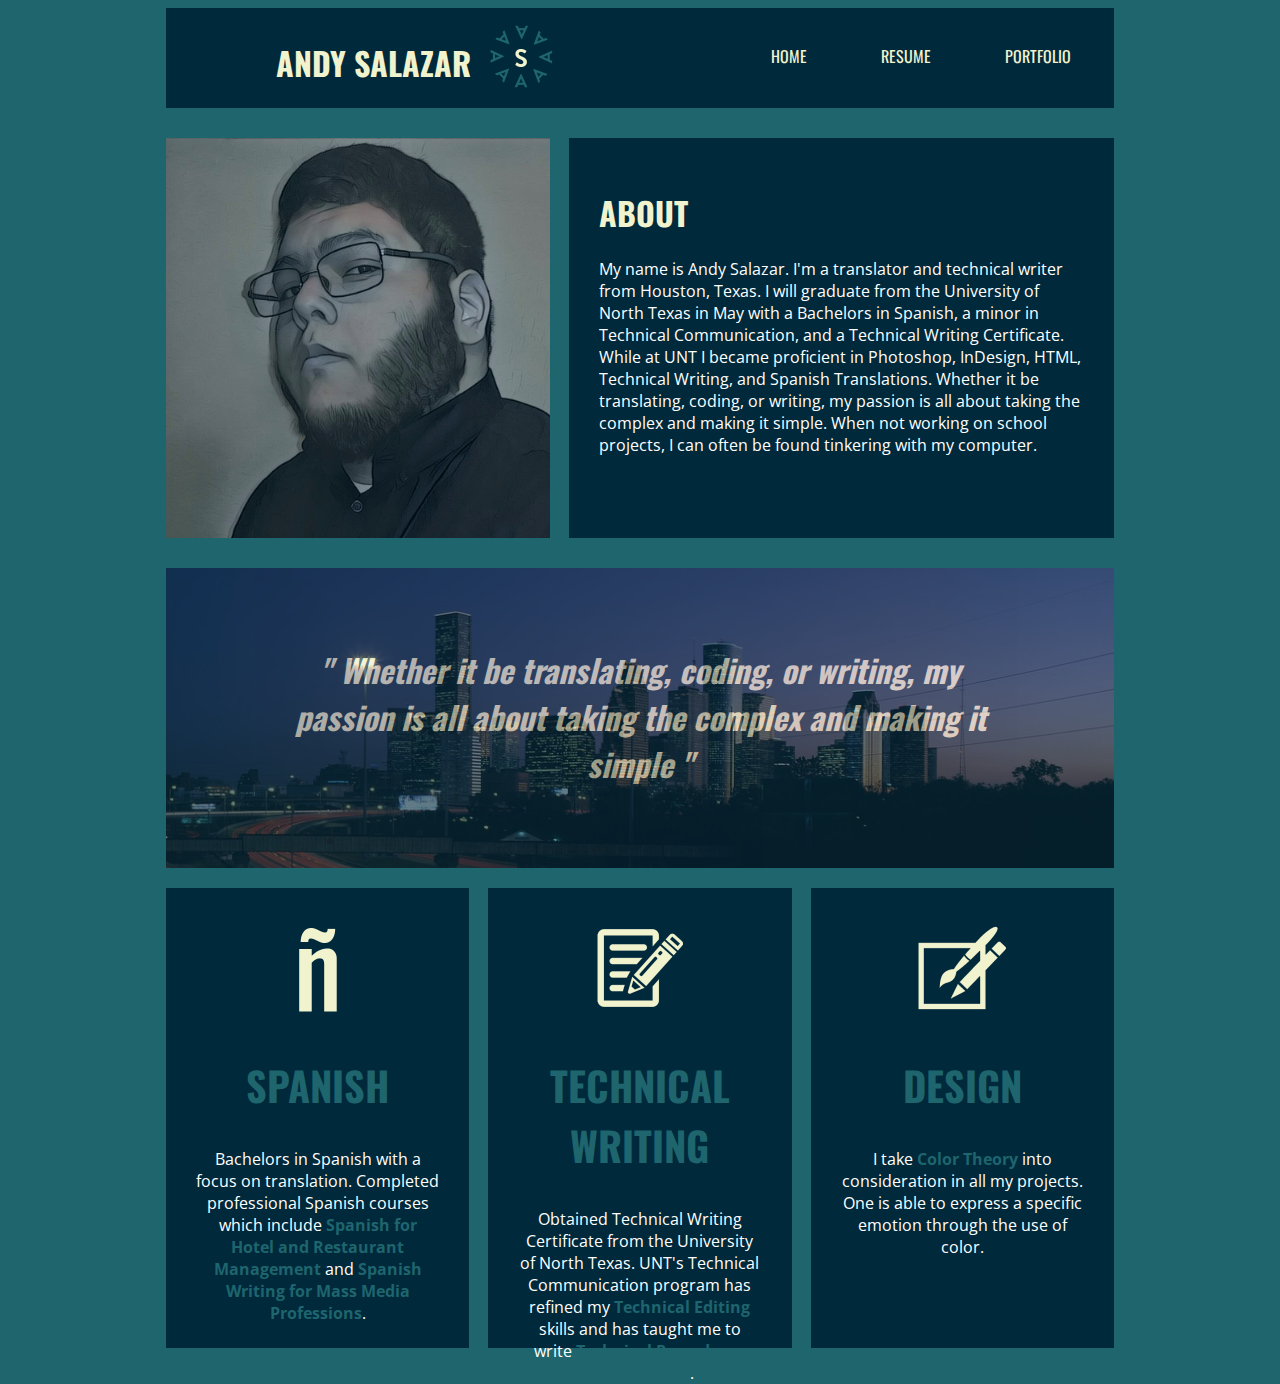
==== index.html @ 1d2af5a8 "Add files via upload" ====
<!DOCTYPE html>
<html lang="en">

<head>
    <title>Home</title>
    <meta charset="utf-8">
    <meta name="viewport" content="width=device-width, initial-scale=1.0">
    <link rel="stylesheet" href="12-column-grid.css">
    <link rel="stylesheet" href="style.css">
    <link href="https://fonts.googleapis.com/css?family=Open+Sans|Oswald" rel="stylesheet">
</head>

<body>

    <div class="container">

        <div class="row">
            <header>
                <nav>
                    <a href="index.html">
                        <img class="nav-logo" src="images/logo_400px.png" alt="">
                    </a>

                    <h1>ANDY SALAZAR</h1>

                    <ul>
                        <li><a href="index.html">HOME</a></li>
                        <li><a href="resume.html">RESUME</a></li>
                        <li><a href="portfolio.html">PORTFOLIO</a></li>
                        <l1>&nbsp;</l1>
                    </ul>
                </nav>
            </header>
        </div>
        <!--Row closes here-->

        <div class="row">
            <div class="row-padding">

            </div>
        </div>

        <div class="row">
            <div class="row-padding">
                <div class="five">
                    <div class="content-image-home">
                        <div class="content-image-container">
                        </div>

                    </div>
                </div>
                <!--five column ends here-->

                <div class="seven">
                    <div class="content-container">
                        <div class="content">
                            <h1>ABOUT</h1>
                            <p>
                                My name is Andy Salazar. I'm a translator and technical writer from Houston, Texas. I will graduate from the University of North Texas in May with a Bachelors in Spanish, a minor in Technical Communication, and a Technical Writing Certificate. While at UNT I became proficient in Photoshop, InDesign, HTML, Technical Writing, and Spanish Translations. Whether it be translating, coding, or writing, my passion is all about taking the complex and making it simple. When not working on school projects, I can often be found tinkering with my computer.
                            </p>
                        </div>
                    </div>
                </div>
                <!--seven column ends here-->
            </div>
        </div>
        <!--Row closes here-->

        <div class="row">
            <div class="row-padding">

            </div>
        </div>

        <div class="row">
            <div class="row-padding">

                <div class="hero-image">

                    <div class="hero-image-container">
                        <div class="hero-image-text">
                            <h1>" Whether it be translating, coding, or writing, my passion is all about taking the complex and making it simple "</h1>
                        </div>
                    </div>
                    <!--hero image container closes here-->


                </div>

            </div>
        </div>

        <div class="row">
            <div class="row-padding">
                <div class="content-3-columns">
                    <div class="four">
                        <div class="column-home">
                            <img class="box-logo" src="images/icons/spanish.png" alt="Spanish Icon" />
                            <h2>SPANISH</h2>
                            <p>
                                Bachelors in Spanish with a focus on translation. Completed professional Spanish courses which include <b>Spanish for Hotel and Restaurant Management</b> and <b>Spanish Writing for Mass Media Professions</b>.
                            </p>
                        </div>
                        <!--left column home ends here-->
                    </div>
                    <!--four column ends here-->

                    <div class="four">
                        <div class="column-home">
                            <img class="box-logo" src="images/icons/writing.png" alt="Technical Writing Icon" />
                            <h2>TECHNICAL WRITING</h2>
                            <p>
                                Obtained Technical Writing Certificate from the University of North Texas. UNT's Technical Communication program has refined my <b>Technical Editing</b> skills and has taught me to write <b>Technical Procedures and Manuals</b>.
                            </p>
                        </div>
                        <!--mid column home ends here-->
                    </div>
                    <!--four column ends here-->

                    <div class="four">
                        <div class="column-home">
                            <img class="box-logo" src="images/icons/design.png" alt="Design icon" />
                            <h2>DESIGN</h2>
                            <p>I take <b>Color Theory</b> into consideration in all my projects. One is able to express a specific emotion through the use of color.
                            </p>
                        </div>
                        <!--right column home ends here-->
                    </div>
                    <!--four column ends here-->
                </div>
                <!--content 3 columns ends here-->
            </div>
        </div>
        <!--Row closes here-->

        <div class="row">
            <div class="row-padding">

            </div>
        </div>

    </div>

</body>

</html>
---- 12-column-grid.css ----
/* Setting up our grid */

.container {
    width: 75%;
    /*Set the width of the entire website here */
    margin-right: auto;
    margin-left: auto;
    /* Margin-left and right are set to auto to center the container */
}

.seven:first-child,
.eight:first-child,
.nine:first-child,
.ten:first-child,
.eleven:first-child,
.five:first-child,
.four:first-child,
.three:first-child,
.two:first-child,
.one:first-child,
.six:first-child {
    margin-left: 0;
    /* This line of code makes the left-most column align to the left of the screen */
}

.eleven {
    width: 91.5%;
    float: left;
    margin-left: 2%;
}

.ten {
    width: 83%;
    float: left;
    margin-left: 2%;
}

.nine {
    width: 74.5%;
    float: left;
    margin-left: 2%;
}

.eight {
    width: 66%;
    float: left;
    margin-left: 2%;
}

.seven {
    width: 57.5%;
    float: left;
    margin-left: 2%;
}

.six {
    width: 49%;
    /* This div spans six columns (the entire row)*/
    float: left;
    margin-left: 2%;
}

.five {
    width: 40.5%;
    /* This div spans five columns */
    margin-left: 2%;
    float: left;
}

.four {
    width: 32%;
    float: left;
    margin-left: 2%;
}

.three {
    width: 23.5%;
    float: left;
    margin-left: 2%;
}

.two {
    width: 15%;
    float: left;
    margin-left: 2%;
}

.one {
    width: 6.5%;
    float: left;
    margin-left: 2%;
}

.row {
    width: 100%;
    clear: both;
    /* Clear creates new styles for the next row */
    padding: 0px;
    margin: 0px;
}
---- style.css ----
/* Navigation */
                            
                            nav {
                                background-color: #00293c;
                                font-family: 'Oswald', sans-serif;
                                height: 100px;
                            }
                            
                            nav h1 {
                                text-align: left;
                                padding-left: 110px;
                                padding-top: 10px;
                                display: inline;
                                float: left;
                            }
                            
                            nav ul {
                                list-style-type: none;
                                /*Removes the bullets from the unordered list */
                                text-align: right;
                                float: right
                            }
                            
                            nav ul li {
                                display: inline;
                                /* Makes navbar horizontal (on one line, or inline) */
                                padding: 0px 15px 0px 15px
                            }
                            
                            nav ul li a {
                                color: #f1f3ce;
                                text-decoration: none;
                                /* Gets rid of the underline */
                                display: inline-block;
                                /* Keeps links on one line (inline) and makes them blocks so we can edit height, width, and spacing between each link. Most importantly, "block" makes the whole link area clickable--you're able to click on a square instead of just the word. */
                                padding: 20px;
                                /*Expands the clickable block, or square */
                            }
                            
                            nav a:hover {
                                background-color: #f1f3ce;
                                color: #00293c;
                            }
                            
                            img.nav-logo {
                                height: 100px;
                                width: 100px;
                                position: absolute;
                            }
                            /* BODY */
                            
                            body {
                                background-color: #1e656d;
                            }
                            /* Basic */
                            
                            b {
                                color: #1e656d;
                            }
                            
                            h1 {
                                color: #f1f3ce;
                                font-family: 'Oswald', sans-serif;
                            }
                            
                            h2 {
                                color: #1e656d;
                                font-family: 'Oswald', sans-serif;
                            }
                            
                            h3 {
                                color: white;
                                font-family: 'Oswald', sans-serif;
                                font-size: 18px;
                                padding: 0px;
                            }
                            
                            p {
                                color: white;
                                font-family: 'Open Sans', sans-serif;
                            }
                            
                            .box-link {
                                text-align: right;
                                font-family: 'Oswald', sans-serif;
                                float: right;
                                display: inline;
                            }
                            
                            .box-link a {
                                display: inline-block;
                                padding: 10px;
                                text-decoration: none;
                                background-color: #f1f3ce;
                                color: #00293c;
                            }
                            /* home page 1st row */
                            
                            .content-image-home {
                                background: url("images/me.jpg") no-repeat center center;
                                height: 400px;
                                background-size: cover;
                            }
                            
                            .content-image-resume {
                                background: url("images/logo_400px.png") no-repeat center center;
                                height: 400px;
                                background-size: cover;
                            }
                            
                            .content-image-container {
                                background: #00293c;
                                opacity: 0.3;
                                height: 400px;
                            }
                            
                            .content-container {
                                background: #00293c;
                                height: 400px;
                            }
                            
                            .content {
                                padding: 30px;
                            }
                            /* home page 2nd row */
                            
                            .hero-image {
                                background: url(images/houston.jpg) no-repeat center center;
                                height: 300px;
                                background-size: cover;
                            }
                            
                            .hero-image-container {
                                background: #00293c;
                                opacity: 0.6;
                                height: 300px;
                            }
                            
                            .hero-image-text {
                                padding-top: 6%;
                                padding-left: 12%;
                                padding-right: 12%;
                            }
                            
                            .hero-image-text h1 {
                                text-align: center;
                                font-style: italic;
                            }
                            /* home page 3rd row */
                            
                            .content-3-columns {
                                text-align: center;
                            }
                            
                            .column-home {
                                background: #00293c;
                                height: 400px;
                                padding: 30px;
                            }
                            
                            .column-home h2 {
                                font-size: 40px;
                            }
                            
                            img.box-logo {
                                height: 100px;
                                width: 100px;
                            }
                            /* all */
                            
                            .row-padding {
                                padding-top: 10px;
                                padding-bottom: 10px;
                            }
                            /* resume page */
                            
                            .resume-titles {
                                background-color: #00293c;
                                padding-left: 5px;
                            }
                            
                            .resume-titles h1 {
                                color: #f1f3ce;
                                padding: 5px;
                                text-align: center;
                            }
                            
                            .column-resume {
                                background: #00293c;
                                height: 250px;
                                padding: 10%;
                            }
                            
                            .column-resume h2 {
                                font-size: 40px;
                            }
                            
                            .content-4-columns {
                                text-align: center;
                            }
                            
                            .content-image-education {
                                background: url("images/UNT-2.jpg") no-repeat center center;
                                height: 300px;
                                background-size: cover;
                            }
                            
                            .content-image-education-container {
                                background: #00293c;
                                opacity: 0.5;
                                height: 300px;
                            }
                            
                            .education-container {
                                background: #00293c;
                                height: 300px;
                            }
                            
                            .education {
                                padding-left: 40px;
                                padding-right: 20px;
                                padding-top: 30px;
                            }
                            
                            .experience-container {
                                background: #00293c;
                                height: 400px;
                            }
                            
                            .experience {
                                padding: 20px;
                            }
                            
                            .mcenroe-image {
                                background: url(images/McEnroe/mcenroe-mockup.png) no-repeat center center;
                                height: 400px;
                                background-size: cover;
                            }
                            
                            .mcenroe-image-container {
                                background: #00293c;
                                opacity: 0.4;
                                height: 400px;
                            }
                            
                            .frisco-image {
                                background: url(images/Frisco/frisco-campus.jpg) no-repeat center center;
                                height: 400px;
                                background-size: cover;
                            }
                            
                            .frisco-image-container {
                                background: #00293c;
                                opacity: 0.4;
                                height: 400px;
                            }
                            /* Portfolio */
                            
                            .portfolio-container {
                                background: #00293c;
                                height: 675px;
                            }
                            
                            .portfolio {
                                padding: 30px;
                            }
                            
                            .mcenroe-image-portfolio {
                                background: url(images/McEnroe/mcenroe-mockup.png) no-repeat center center;
                                height: 250px;
                                background-size: cover;
                            }
                            
                            .mcenroe-image-portfolio-container {
                                background: #00293c;
                                opacity: 0.4;
                                height: 250px;
                            }
                            
                            .wwf-image-portfolio {
                                background: url(images/wwf/wwf-inside.png) no-repeat center center;
                                height: 250px;
                                background-size: cover;
                            }
                            
                            .wwf-image-portfolio-container {
                                background: #00293c;
                                opacity: 0.4;
                                height: 250px;
                            }
                            
                            .frisco-image-portfolio {
                                background: url(images/Frisco/frisco-map.PNG) no-repeat center center;
                                height: 250px;
                                background-size: cover;
                            }
                            
                            .frisco-image-portfolio-container {
                                background: #00293c;
                                opacity: 0.4;
                                height: 250px;
                            }
                            
                            .bus-image-portfolio {
                                background: url(images/bus-safety/bus-mockup.png) no-repeat center center;
                                height: 250px;
                                background-size: cover;
                            }
                            
                            .bus-image-portfolio-container {
                                background: #00293c;
                                opacity: 0.4;
                                height: 250px;
                            }
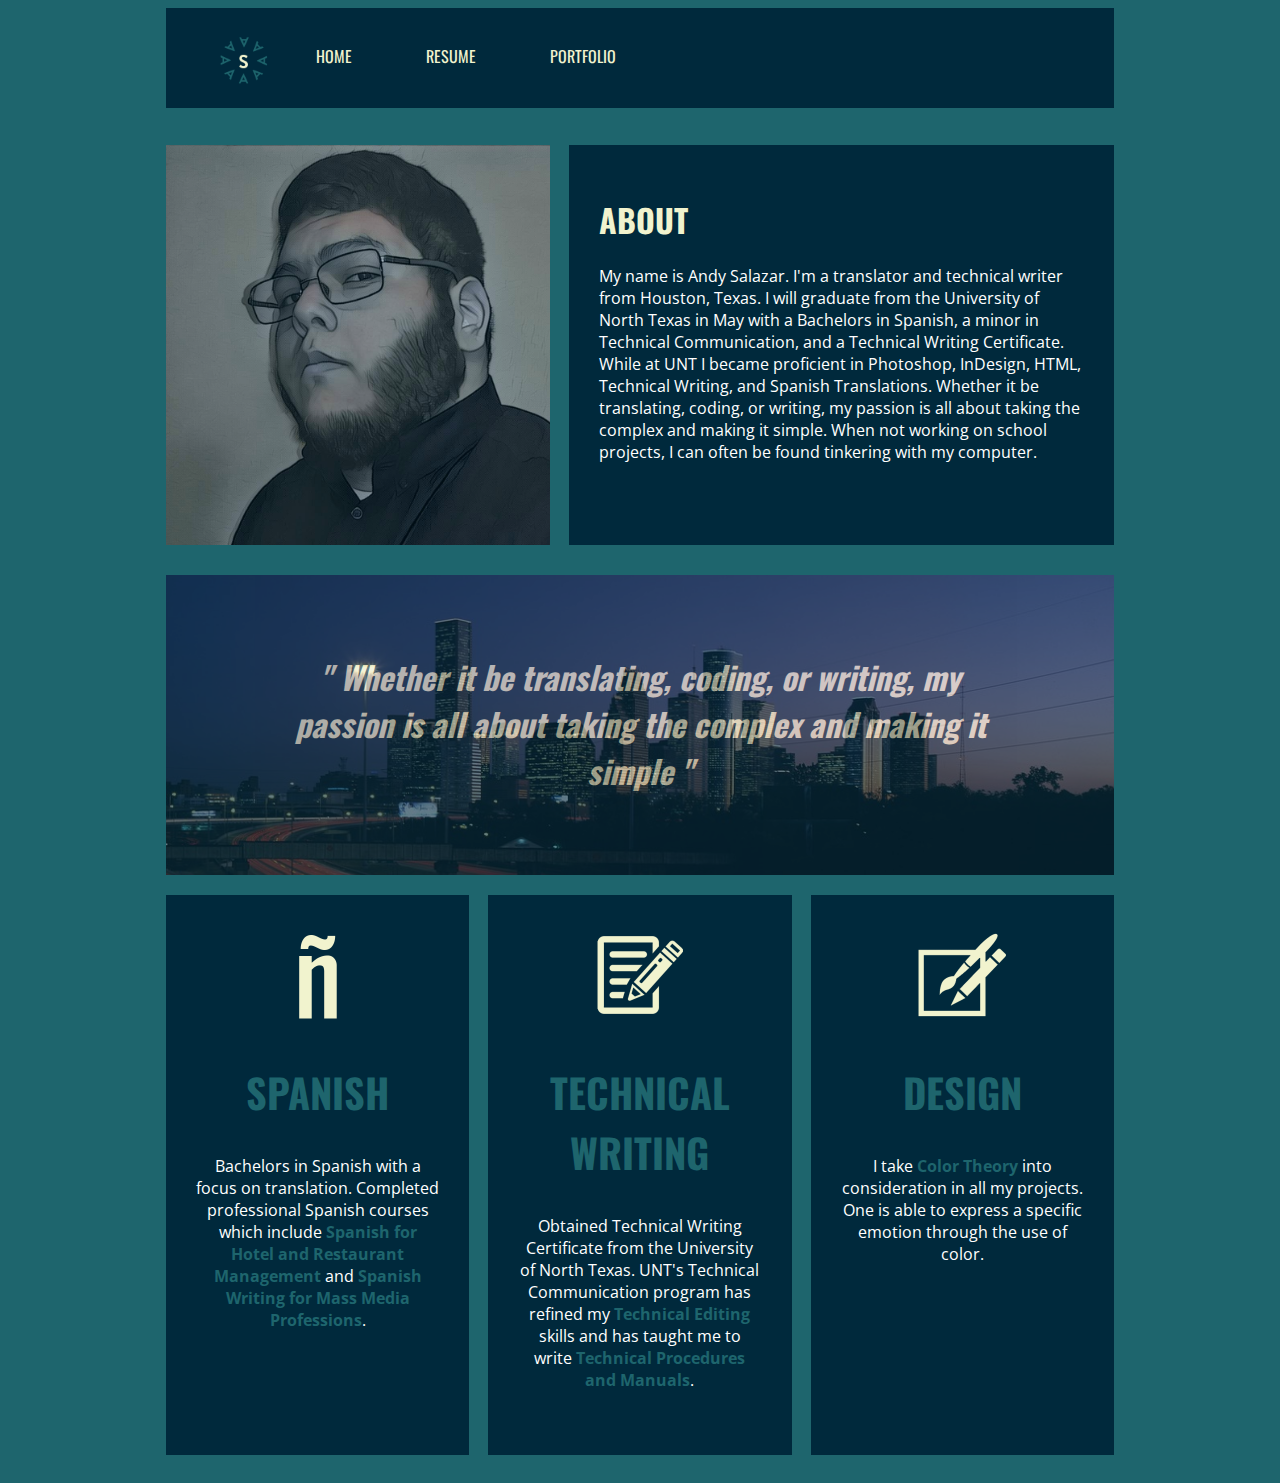
==== commit 6ee13091: "Add files via upload" ====
--- a/index.html
+++ b/index.html
@@ -17,18 +17,18 @@
         <div class="row">
             <header>
                 <nav>
-                    <a href="index.html">
-                        <img class="nav-logo" src="images/logo_400px.png" alt="">
-                    </a>
-
-                    <h1>ANDY SALAZAR</h1>
 
                     <ul>
+                        <a href="index.html">
+                            <img class="nav-logo" src="images/logo_400px.png" alt="">
+                        </a>
+
                         <li><a href="index.html">HOME</a></li>
                         <li><a href="resume.html">RESUME</a></li>
                         <li><a href="portfolio.html">PORTFOLIO</a></li>
                         <l1>&nbsp;</l1>
                     </ul>
+
                 </nav>
             </header>
         </div>
--- a/style.css
+++ b/style.css
@@ -1,314 +1,701 @@
-                            /* Navigation */
-                            
-                            nav {
-                                background-color: #00293c;
-                                font-family: 'Oswald', sans-serif;
-                                height: 100px;
-                            }
-                            
-                            nav h1 {
-                                text-align: left;
-                                padding-left: 110px;
-                                padding-top: 10px;
-                                display: inline;
-                                float: left;
-                            }
-                            
-                            nav ul {
-                                list-style-type: none;
-                                /*Removes the bullets from the unordered list */
-                                text-align: right;
-                                float: right
-                            }
-                            
-                            nav ul li {
-                                display: inline;
-                                /* Makes navbar horizontal (on one line, or inline) */
-                                padding: 0px 15px 0px 15px
-                            }
-                            
-                            nav ul li a {
-                                color: #f1f3ce;
-                                text-decoration: none;
-                                /* Gets rid of the underline */
-                                display: inline-block;
-                                /* Keeps links on one line (inline) and makes them blocks so we can edit height, width, and spacing between each link. Most importantly, "block" makes the whole link area clickable--you're able to click on a square instead of just the word. */
-                                padding: 20px;
-                                /*Expands the clickable block, or square */
-                            }
-                            
-                            nav a:hover {
-                                background-color: #f1f3ce;
-                                color: #00293c;
-                            }
-                            
-                            img.nav-logo {
-                                height: 100px;
-                                width: 100px;
-                                position: absolute;
-                            }
-                            /* BODY */
-                            
-                            body {
-                                background-color: #1e656d;
-                            }
-                            /* Basic */
-                            
-                            b {
-                                color: #1e656d;
-                            }
-                            
-                            h1 {
-                                color: #f1f3ce;
-                                font-family: 'Oswald', sans-serif;
-                            }
-                            
-                            h2 {
-                                color: #1e656d;
-                                font-family: 'Oswald', sans-serif;
-                            }
-                            
-                            h3 {
-                                color: white;
-                                font-family: 'Oswald', sans-serif;
-                                font-size: 18px;
-                                padding: 0px;
-                            }
-                            
-                            p {
-                                color: white;
-                                font-family: 'Open Sans', sans-serif;
-                            }
-                            
-                            .box-link {
-                                text-align: right;
-                                font-family: 'Oswald', sans-serif;
-                                float: right;
-                                display: inline;
-                            }
-                            
-                            .box-link a {
-                                display: inline-block;
-                                padding: 10px;
-                                text-decoration: none;
-                                background-color: #f1f3ce;
-                                color: #00293c;
-                            }
-                            /* home page 1st row */
-                            
-                            .content-image-home {
-                                background: url("images/me.jpg") no-repeat center center;
-                                height: 400px;
-                                background-size: cover;
-                            }
-                            
-                            .content-image-resume {
-                                background: url("images/logo_400px.png") no-repeat center center;
-                                height: 400px;
-                                background-size: cover;
-                            }
-                            
-                            .content-image-container {
-                                background: #00293c;
-                                opacity: 0.3;
-                                height: 400px;
-                            }
-                            
-                            .content-container {
-                                background: #00293c;
-                                height: 400px;
-                            }
-                            
-                            .content {
-                                padding: 30px;
-                            }
-                            /* home page 2nd row */
-                            
-                            .hero-image {
-                                background: url(images/houston.jpg) no-repeat center center;
-                                height: 300px;
-                                background-size: cover;
-                            }
-                            
-                            .hero-image-container {
-                                background: #00293c;
-                                opacity: 0.6;
-                                height: 300px;
-                            }
-                            
-                            .hero-image-text {
-                                padding-top: 6%;
-                                padding-left: 12%;
-                                padding-right: 12%;
-                            }
-                            
-                            .hero-image-text h1 {
-                                text-align: center;
-                                font-style: italic;
-                            }
-                            /* home page 3rd row */
-                            
-                            .content-3-columns {
-                                text-align: center;
-                            }
-                            
-                            .column-home {
-                                background: #00293c;
-                                height: 400px;
-                                padding: 30px;
-                            }
-                            
-                            .column-home h2 {
-                                font-size: 40px;
-                            }
-                            
-                            img.box-logo {
-                                height: 100px;
-                                width: 100px;
-                            }
-                            /* all */
-                            
-                            .row-padding {
-                                padding-top: 10px;
-                                padding-bottom: 10px;
-                            }
-                            /* resume page */
-                            
-                            .resume-titles {
-                                background-color: #00293c;
-                                padding-left: 5px;
-                            }
-                            
-                            .resume-titles h1 {
-                                color: #f1f3ce;
-                                padding: 5px;
-                                text-align: center;
-                            }
-                            
-                            .column-resume {
-                                background: #00293c;
-                                height: 250px;
-                                padding: 10%;
-                            }
-                            
-                            .column-resume h2 {
-                                font-size: 40px;
-                            }
-                            
-                            .content-4-columns {
-                                text-align: center;
-                            }
-                            
-                            .content-image-education {
-                                background: url("images/UNT-2.jpg") no-repeat center center;
-                                height: 300px;
-                                background-size: cover;
-                            }
-                            
-                            .content-image-education-container {
-                                background: #00293c;
-                                opacity: 0.5;
-                                height: 300px;
-                            }
-                            
-                            .education-container {
-                                background: #00293c;
-                                height: 300px;
-                            }
-                            
-                            .education {
-                                padding-left: 40px;
-                                padding-right: 20px;
-                                padding-top: 30px;
-                            }
-                            
-                            .experience-container {
-                                background: #00293c;
-                                height: 400px;
-                            }
-                            
-                            .experience {
-                                padding: 20px;
-                            }
-                            
-                            .mcenroe-image {
-                                background: url(images/McEnroe/mcenroe-mockup.png) no-repeat center center;
-                                height: 400px;
-                                background-size: cover;
-                            }
-                            
-                            .mcenroe-image-container {
-                                background: #00293c;
-                                opacity: 0.4;
-                                height: 400px;
-                            }
-                            
-                            .frisco-image {
-                                background: url(images/Frisco/frisco-campus.jpg) no-repeat center center;
-                                height: 400px;
-                                background-size: cover;
-                            }
-                            
-                            .frisco-image-container {
-                                background: #00293c;
-                                opacity: 0.4;
-                                height: 400px;
-                            }
-                            /* Portfolio */
-                            
-                            .portfolio-container {
-                                background: #00293c;
-                                height: 675px;
-                            }
-                            
-                            .portfolio {
-                                padding: 30px;
-                            }
-                            
-                            .mcenroe-image-portfolio {
-                                background: url(images/McEnroe/mcenroe-mockup.png) no-repeat center center;
-                                height: 250px;
-                                background-size: cover;
-                            }
-                            
-                            .mcenroe-image-portfolio-container {
-                                background: #00293c;
-                                opacity: 0.4;
-                                height: 250px;
-                            }
-                            
-                            .wwf-image-portfolio {
-                                background: url(images/wwf/wwf-inside.png) no-repeat center center;
-                                height: 250px;
-                                background-size: cover;
-                            }
-                            
-                            .wwf-image-portfolio-container {
-                                background: #00293c;
-                                opacity: 0.4;
-                                height: 250px;
-                            }
-                            
-                            .frisco-image-portfolio {
-                                background: url(images/Frisco/frisco-map.PNG) no-repeat center center;
-                                height: 250px;
-                                background-size: cover;
-                            }
-                            
-                            .frisco-image-portfolio-container {
-                                background: #00293c;
-                                opacity: 0.4;
-                                height: 250px;
-                            }
-                            
-                            .bus-image-portfolio {
-                                background: url(images/bus-safety/bus-mockup.png) no-repeat center center;
-                                height: 250px;
-                                background-size: cover;
-                            }
-                            
-                            .bus-image-portfolio-container {
-                                background: #00293c;
-                                opacity: 0.4;
-                                height: 250px;
-                            }+/* Navigation */
+
+nav {
+    background-color: #00293c;
+    font-family: 'Oswald', sans-serif;
+    height: 100px;
+}
+
+nav h1 {
+    text-align: left;
+    padding-left: 10px;
+    display: inline;
+    float: left;
+}
+
+nav ul {
+    list-style-type: none;
+    /*Removes the bullets from the unordered list */
+    text-align: left;
+    float: left;
+}
+
+nav ul li {
+    display: inline;
+    /* Makes navbar horizontal (on one line, or inline) */
+    padding: 0px 15px 0px 15px;
+}
+
+nav ul li a {
+    color: #f1f3ce;
+    text-decoration: none;
+    /* Gets rid of the underline */
+    display: inline-block;
+    /* Keeps links on one line (inline) and makes them blocks so we can edit height, width, and spacing between each link. Most importantly, "block" makes the whole link area clickable--you're able to click on a square instead of just the word. */
+    padding: 20px;
+    /*Expands the clickable block, or square */
+}
+
+nav a:hover {
+    background-color: #f1f3ce;
+    color: #00293c;
+}
+
+img.nav-logo {
+    height: 75px;
+    width: 75px;
+    float: left;
+}
+
+
+/* BODY */
+
+body {
+    background-color: #1e656d;
+}
+
+
+/* Basic */
+
+b {
+    color: #1e656d;
+}
+
+h1 {
+    color: #f1f3ce;
+    font-family: 'Oswald', sans-serif;
+}
+
+h2 {
+    color: #1e656d;
+    font-family: 'Oswald', sans-serif;
+}
+
+h3 {
+    color: white;
+    font-family: 'Oswald', sans-serif;
+    font-size: 18px;
+    padding: 0px;
+}
+
+p {
+    color: white;
+    font-family: 'Open Sans', sans-serif;
+}
+
+.box-link {
+    text-align: right;
+    font-family: 'Oswald', sans-serif;
+    float: right;
+    display: inline;
+}
+
+.box-link a {
+    display: inline-block;
+    padding: 10px;
+    text-decoration: none;
+    background-color: #f1f3ce;
+    color: #00293c;
+}
+
+
+/* home page 1st row */
+
+.content-image-home {
+    background: url("images/me.jpg") no-repeat center center;
+    height: 400px;
+    background-size: cover;
+}
+
+.content-image-resume {
+    background: url("images/logo_400px.png") no-repeat center center;
+    height: 400px;
+    background-size: cover;
+}
+
+.content-image-container {
+    background: #00293c;
+    opacity: 0.3;
+    height: 400px;
+}
+
+.content-container {
+    background: #00293c;
+    height: 400px;
+}
+
+.content {
+    padding: 30px;
+}
+
+
+/* home page 2nd row */
+
+.hero-image {
+    background: url(images/houston.jpg) no-repeat center center;
+    height: 300px;
+    background-size: cover;
+}
+
+.hero-image-container {
+    background: #00293c;
+    opacity: 0.6;
+    height: 300px;
+}
+
+.hero-image-text {
+    padding-top: 6%;
+    padding-left: 12%;
+    padding-right: 12%;
+}
+
+.hero-image-text h1 {
+    text-align: center;
+    font-style: italic;
+}
+
+
+/* home page 3rd row */
+
+.content-3-columns {
+    text-align: center;
+}
+
+.column-home {
+    background: #00293c;
+    height: 400px;
+    padding: 30px;
+}
+
+.column-home h2 {
+    font-size: 40px;
+}
+
+img.box-logo {
+    height: 100px;
+    width: 100px;
+}
+
+
+/* all */
+
+.row-padding {
+    padding-top: 10px;
+    padding-bottom: 10px;
+}
+
+
+/* resume page */
+
+
+.resume-container {
+    background: #00293c;
+    height: 400px;
+}
+
+.resume-content {
+    padding: 30px;
+}
+
+.resume-titles {
+    background-color: #00293c;
+    padding-left: 5px;
+}
+
+.resume-titles h1 {
+    color: #f1f3ce;
+    padding: 5px;
+    text-align: center;
+}
+
+.column-resume {
+    background: #00293c;
+    height: 250px;
+    padding: 10%;
+}
+
+.column-resume h2 {
+    font-size: 40px;
+}
+
+.content-4-columns {
+    text-align: center;
+}
+
+.content-4-columns h2 {
+    font-size: 30px;
+}
+
+.content-image-education {
+    background: url("images/UNT-2.jpg") no-repeat center center;
+    height: 300px;
+    background-size: cover;
+}
+
+.content-image-education-container {
+    background: #00293c;
+    opacity: 0.5;
+    height: 300px;
+}
+
+.education-container {
+    background: #00293c;
+    height: 300px;
+}
+
+.education {
+    padding-left: 40px;
+    padding-right: 20px;
+    padding-top: 30px;
+}
+
+.experience-container {
+    background: #00293c;
+    height: 400px;
+}
+
+.experience {
+    padding: 20px;
+}
+
+.mcenroe-image {
+    background: url(images/McEnroe/mcenroe-mockup.png) no-repeat center center;
+    height: 400px;
+    background-size: cover;
+}
+
+.mcenroe-image-container {
+    background: #00293c;
+    opacity: 0.4;
+    height: 400px;
+}
+
+.frisco-image {
+    background: url(images/Frisco/frisco-campus.jpg) no-repeat center center;
+    height: 400px;
+    background-size: cover;
+}
+
+.frisco-image-container {
+    background: #00293c;
+    opacity: 0.4;
+    height: 400px;
+}
+
+
+/* Portfolio */
+
+.portfolio-container {
+    background: #00293c;
+    height: 675px;
+}
+
+.portfolio {
+    padding: 30px;
+}
+
+.mcenroe-image-portfolio {
+    background: url(images/McEnroe/mcenroe-mockup.png) no-repeat center center;
+    height: 250px;
+    background-size: cover;
+}
+
+.mcenroe-image-portfolio-container {
+    background: #00293c;
+    opacity: 0.4;
+    height: 250px;
+}
+
+.wwf-image-portfolio {
+    background: url(images/wwf/wwf-inside.png) no-repeat center center;
+    height: 250px;
+    background-size: cover;
+}
+
+.wwf-image-portfolio-container {
+    background: #00293c;
+    opacity: 0.4;
+    height: 250px;
+}
+
+.frisco-image-portfolio {
+    background: url(images/Frisco/frisco-map.PNG) no-repeat center center;
+    height: 250px;
+    background-size: cover;
+}
+
+.frisco-image-portfolio-container {
+    background: #00293c;
+    opacity: 0.4;
+    height: 250px;
+}
+
+.bus-image-portfolio {
+    background: url(images/bus-safety/bus-mockup.png) no-repeat center center;
+    height: 250px;
+    background-size: cover;
+}
+
+.bus-image-portfolio-container {
+    background: #00293c;
+    opacity: 0.4;
+    height: 250px;
+}
+
+
+/* Responsive */
+
+
+/* Home */
+
+@media only screen and (max-width: 1600px) {
+    .column-home {
+        height: 500px;
+    }
+}
+
+@media only screen and (max-width: 1100px) {
+    .one,
+    .two,
+    .three,
+    .four,
+    .five,
+    .six,
+    .seven,
+    .eight,
+    .nine,
+    .ten,
+    .eleven {
+        width: 100% !important;
+        margin-left: 0;
+    }
+}
+
+@media only screen and (max-width: 696px) {
+    nav {
+        height: 150px;
+    }
+}
+
+@media only screen and (max-width: 495px) {
+    nav ul {
+        text-align: right;
+    }
+    nav {
+        height: 215px;
+    }
+}
+
+@media only screen and (max-width: 328px) {
+    nav ul {
+        text-align: center;
+    }
+    nav {
+        height: 290px;
+    }
+    img.nav-logo {
+        float: none;
+    }
+}
+
+@media only screen and (max-width: 1122px) {
+    .content-image-container {
+        height: 425px;
+    }
+}
+
+@media only screen and (max-width: 1122px) {
+    .content-image-home {
+        height: 425px;
+    }
+}
+
+@media only screen and (max-width: 1122px) {
+    .content-container {
+        height: 425px;
+    }
+}
+
+@media only screen and (max-width: 611px) {
+    .content-container {
+        height: 500px;
+    }
+}
+
+@media only screen and (max-width: 491px) {
+    .content-container {
+        height: 650px;
+    }
+}
+
+@media only screen and (max-width: 400px) {
+    .content-container {
+        height: 775px;
+    }
+}
+
+@media only screen and (max-width: 345px) {
+    .content-container {
+        height: 895px;
+    }
+}
+
+@media only screen and (max-width: 610px) {
+    .hero-image-container {
+        height: 400px;
+    }
+    .hero-image {
+        height: 400px;
+    }
+}
+
+@media only screen and (max-width: 444px) {
+    .hero-image-container {
+        height: 500px;
+    }
+    .hero-image {
+        height: 500px;
+    }
+}
+
+@media only screen and (max-width: 365px) {
+    .hero-image-container {
+        height: 600px;
+    }
+    .hero-image {
+        height: 600px;
+    }
+}
+
+@media only screen and (max-width: 363px) {
+    .column-home {
+        height: 575px;
+    }
+}
+
+/* Resume */
+
+@media only screen and (max-width: 1245px) {
+    .resume-container {
+        height: 475px;
+    }
+    .resume-content {
+        height: 475px;
+    }
+    .content-image-resume-container {
+        height: 475px;
+    }
+    .content-image-resume {
+        height: 475px;
+    }
+}
+
+@media only screen and (max-width: 591px) {
+    .resume-container {
+        height: 550px;
+    }
+    .resume-content {
+        height: 550px;
+    }
+    
+}
+
+@media only screen and (max-width: 473px) {
+    .resume-container {
+        height: 650px;
+    }
+    .resume-content {
+        height: 650px;
+    }
+    
+}
+@media only screen and (max-width: 360px) {
+    .resume-container {
+        height: 700px;
+    }
+    .resume-content {
+        height: 700px;
+    }
+    
+}
+
+@media only screen and (max-width: 333px) {
+    .resume-container {
+        height: 800px;
+    }
+    .resume-content {
+        height: 800px;
+    }
+    
+}
+
+/*resume education*/
+
+@media only screen and (max-width: 1261px) {
+    .content-image-education-container {
+        height: 350px;
+    }
+    .content-image-education {
+        height: 350px;
+    }
+    .education-container {
+        height: 350px;
+    }
+    .education {
+        height: 350px;
+    }
+}
+
+@media only screen and (max-width: 371px) {
+    .content-image-education-container {
+        height: 420px;
+    }
+    .content-image-education {
+        height: 420px;
+    }
+    .education-container {
+        height: 420px;
+    }
+    .education {
+        height: 420px;
+    }
+}
+
+/*resume experience*/
+
+@media only screen and (max-width: 1762px) {
+    .experience-container {
+        height: 520px;
+    }
+    .experience {
+        height: 520px;
+    }
+    .mcenroe-image-container {
+        height: 520px;
+    }
+    .mcenroe-image {
+        height: 520px;
+    }
+    .frisco-image-container {
+        height: 520px;
+    }
+    .frisco-image {
+        height: 520px;
+    }
+
+}
+
+@media only screen and (max-width: 1182px) {
+    .experience-container {
+        height: 580px;
+    }
+    .experience {
+        height: 580px;
+    }
+    .mcenroe-image-container {
+        height: 580px;
+    }
+    .mcenroe-image {
+        height: 580px;
+    }
+    .frisco-image-container {
+        height: 580px;
+    }
+    .frisco-image {
+        height: 580px;
+    }
+
+}
+
+@media only screen and (max-width: 1100px) {
+    .experience-container {
+        height: 380px;
+    }
+    .experience {
+        height: 380px;
+    }
+}
+
+@media only screen and (max-width: 802px) {
+    .experience-container {
+        height: 400px;
+    }
+    .experience {
+        height: 400px;
+    }
+}
+
+@media only screen and (max-width: 586px) {
+    .experience-container {
+        height: 600px;
+    }
+    .experience {
+        height: 600px;
+    }
+}
+
+@media only screen and (max-width: 374px) {
+    .experience-container {
+        height: 700px;
+    }
+    .experience {
+        height: 700px;
+    }
+}
+
+/*portfolio*/
+@media only screen and (max-width: 1877px) {
+    .portfolio-container {
+        height: 775px;
+    }
+}
+
+@media only screen and (max-width: 1400px) {
+    .portfolio-container {
+        height: 875px;
+    }
+}
+
+@media only screen and (max-width: 1100px) {
+    .portfolio-container {
+        height: 675px;
+    }
+}
+
+@media only screen and (max-width: 936px) {
+    .portfolio-container {
+        height: 775px;
+    }
+}
+
+@media only screen and (max-width: 703px) {
+    .portfolio-container {
+        height: 875px;
+    }
+}
+
+@media only screen and (max-width: 491px) {
+    .portfolio-container {
+        height: 1075px;
+    }
+}
+
+@media only screen and (max-width: 393px) {
+    .portfolio-container {
+        height: 1175px;
+    }
+}
+
+@media only screen and (max-width: 330px) {
+    .portfolio-container {
+        height: 1275px;
+    }
+}
+
+
+
+
+
+
+
+
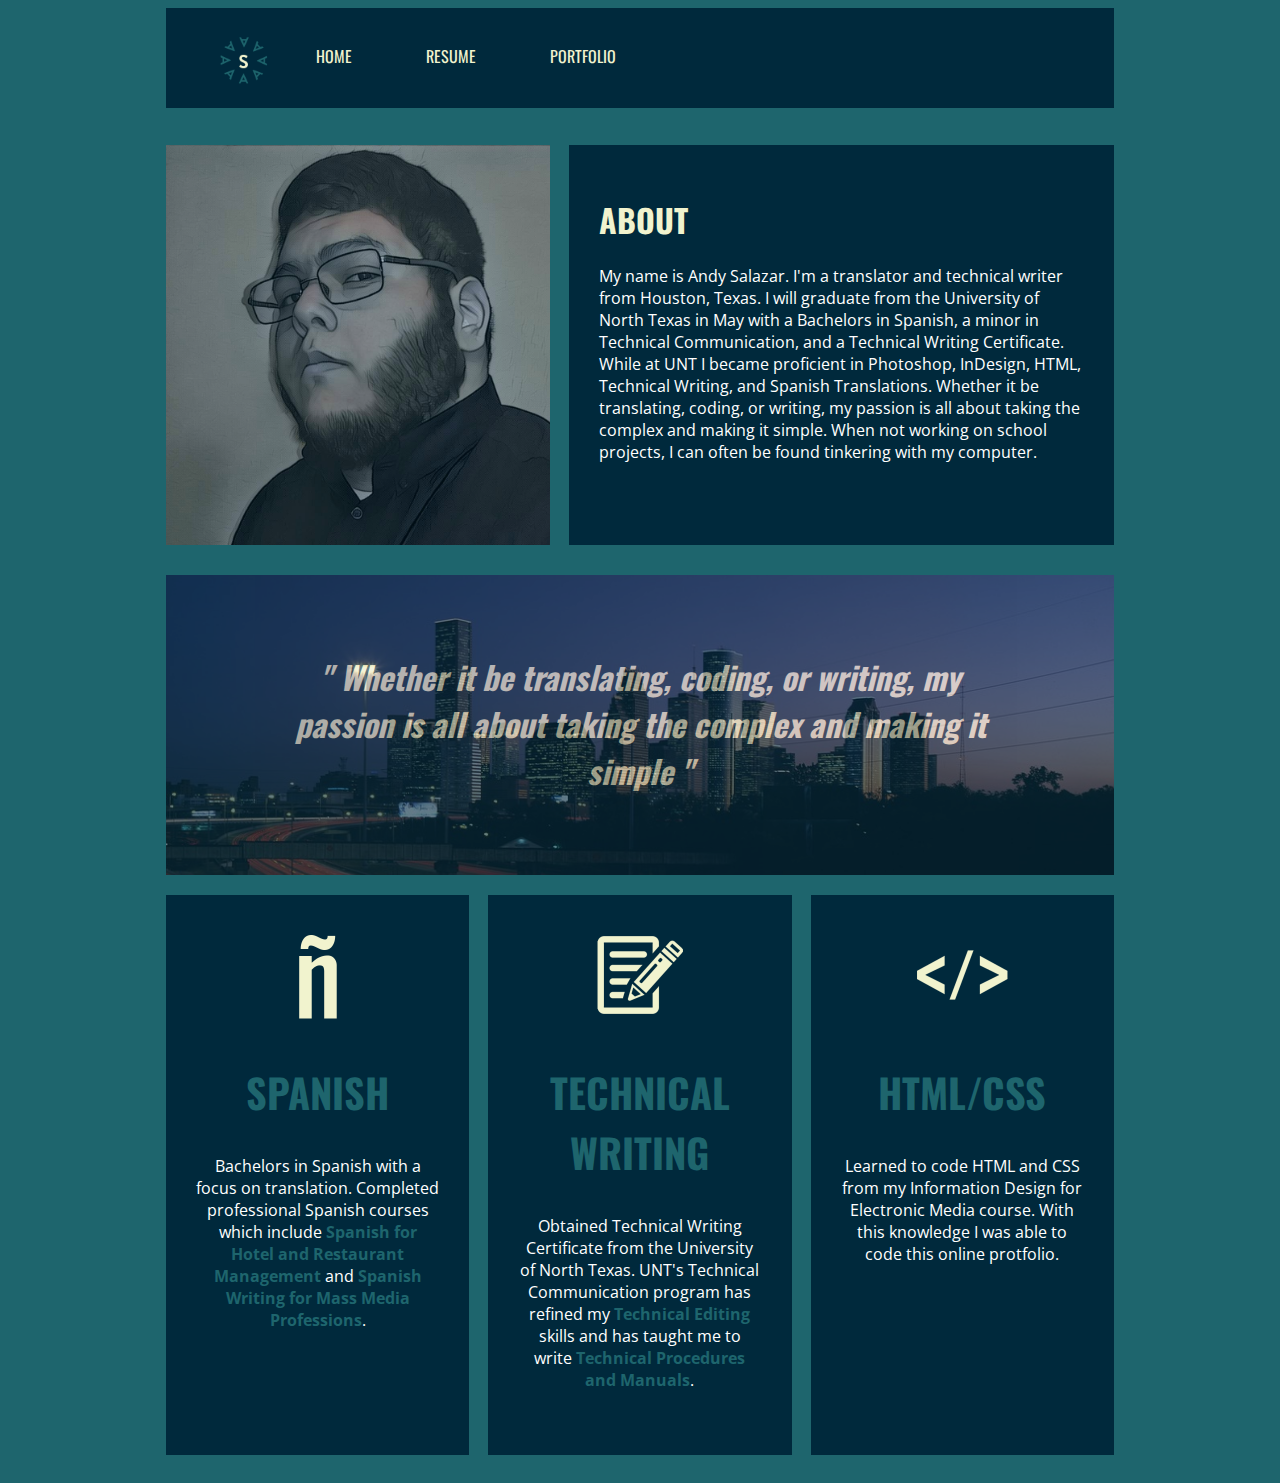
==== commit 322bac71: "Update index.html" ====
--- a/index.html
+++ b/index.html
@@ -26,7 +26,6 @@
                         <li><a href="index.html">HOME</a></li>
                         <li><a href="resume.html">RESUME</a></li>
                         <li><a href="portfolio.html">PORTFOLIO</a></li>
-                        <l1>&nbsp;</l1>
                     </ul>
 
                 </nav>
@@ -119,9 +118,9 @@
 
                     <div class="four">
                         <div class="column-home">
-                            <img class="box-logo" src="images/icons/design.png" alt="Design icon" />
-                            <h2>DESIGN</h2>
-                            <p>I take <b>Color Theory</b> into consideration in all my projects. One is able to express a specific emotion through the use of color.
+                            <img class="box-logo" src="images/icons/coding.png" alt="Coding icon" />
+                            <h2>HTML/CSS</h2>
+                            <p>Learned to code HTML and CSS from my Information Design for Electronic Media course. With this knowledge I was able to code this online protfolio.
                             </p>
                         </div>
                         <!--right column home ends here-->
@@ -143,4 +142,4 @@
 
 </body>
 
-</html>+</html>
--- a/style.css
+++ b/style.css
@@ -402,11 +402,18 @@
     .content-image-container {
         height: 425px;
     }
-}
-
-@media only screen and (max-width: 1122px) {
+     .content-image-home {
+        height: 425px;
+    }
+}
+
+@media only screen and (max-width: 1100px) {
     .content-image-home {
-        height: 425px;
+        height: 280px;
+    }
+    
+    .content-image-container {
+        height: 280px;
     }
 }
 
@@ -490,6 +497,15 @@
     }
 }
 
+@media only screen and (max-width: 1100px) {
+    .content-image-resume-container {
+        height: 280px;
+    }
+    .content-image-resume {
+        height: 280px;
+    }
+}
+
 @media only screen and (max-width: 591px) {
     .resume-container {
         height: 550px;
@@ -531,7 +547,7 @@
 
 /*resume education*/
 
-@media only screen and (max-width: 1261px) {
+@media only screen and (max-width: 1858px) {
     .content-image-education-container {
         height: 350px;
     }
@@ -543,6 +559,15 @@
     }
     .education {
         height: 350px;
+    }
+}
+
+@media only screen and (max-width: 1100px) {
+    .content-image-education-container {
+        height: 180px;
+    }
+    .content-image-education {
+        height: 180px;
     }
 }
 
@@ -561,6 +586,13 @@
     }
 }
 
+/*skills*/ 
+@media only screen and (max-width: 1100px) {
+    .column-resume {
+        height: 220px;
+    }
+}
+
 /*resume experience*/
 
 @media only screen and (max-width: 1762px) {
@@ -613,6 +645,18 @@
     }
     .experience {
         height: 380px;
+    }
+     .mcenroe-image-container {
+        height: 180px;
+    }
+    .mcenroe-image {
+        height: 180px;
+    }
+    .frisco-image-container {
+        height: 180px;
+    }
+    .frisco-image {
+        height: 180px;
     }
 }
 
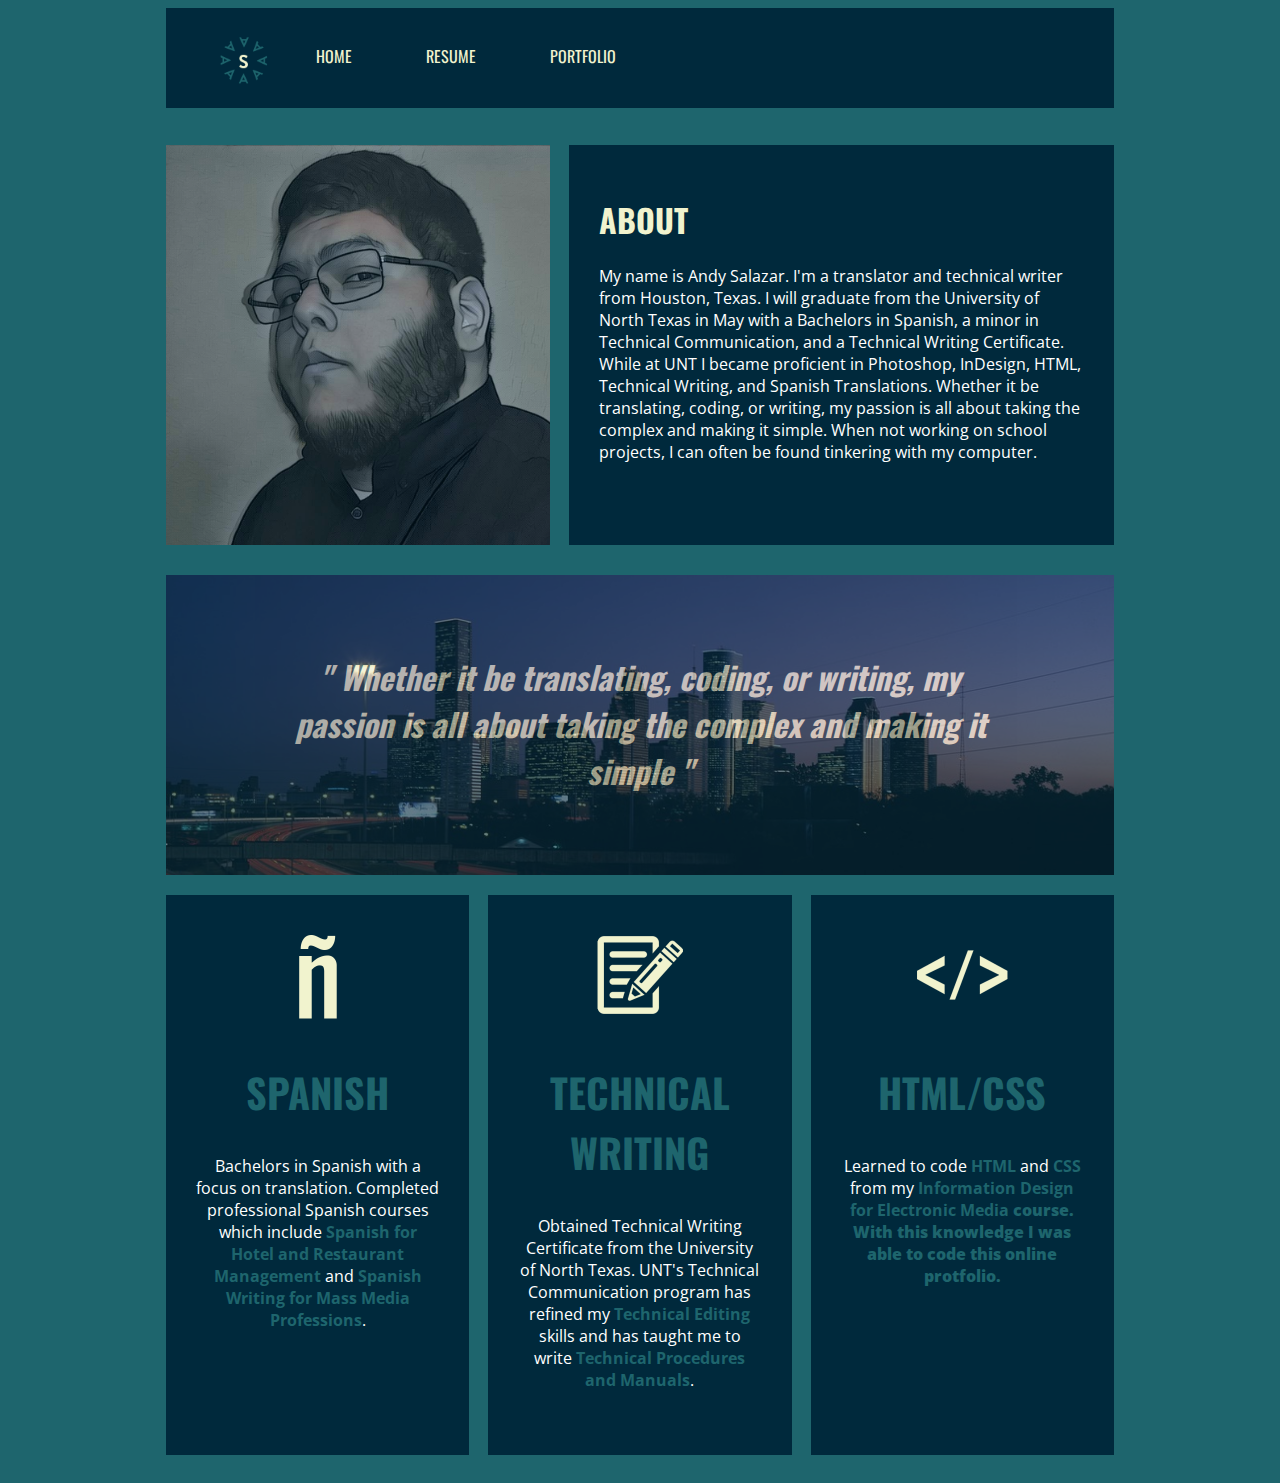
==== commit 0e96d7c7: "Update index.html" ====
--- a/index.html
+++ b/index.html
@@ -120,7 +120,7 @@
                         <div class="column-home">
                             <img class="box-logo" src="images/icons/coding.png" alt="Coding icon" />
                             <h2>HTML/CSS</h2>
-                            <p>Learned to code HTML and CSS from my Information Design for Electronic Media course. With this knowledge I was able to code this online protfolio.
+                            <p>Learned to code <b>HTML</b> and <b>CSS</b> from my <b>Information Design for Electronic Media<b> course. With this knowledge I was able to code this online protfolio.
                             </p>
                         </div>
                         <!--right column home ends here-->
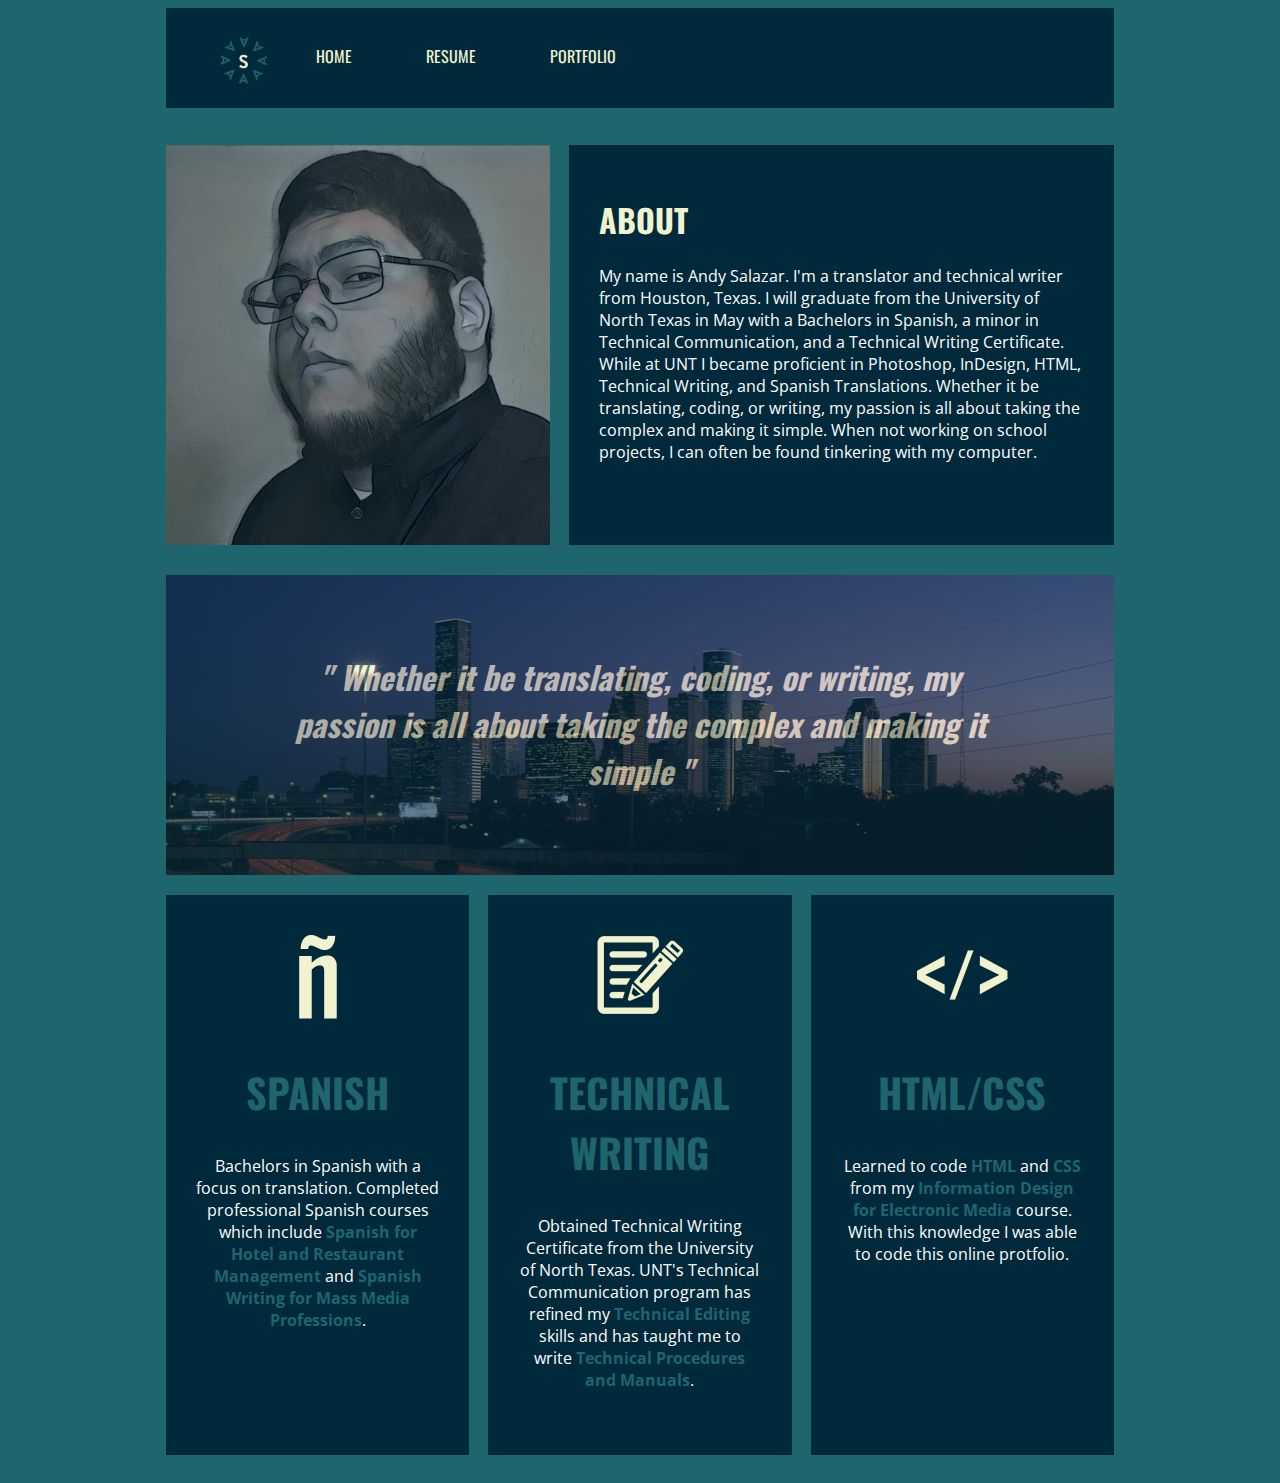
==== commit 017bcb10: "Update index.html" ====
--- a/index.html
+++ b/index.html
@@ -120,7 +120,7 @@
                         <div class="column-home">
                             <img class="box-logo" src="images/icons/coding.png" alt="Coding icon" />
                             <h2>HTML/CSS</h2>
-                            <p>Learned to code <b>HTML</b> and <b>CSS</b> from my <b>Information Design for Electronic Media<b> course. With this knowledge I was able to code this online protfolio.
+                            <p>Learned to code <b>HTML</b> and <b>CSS</b> from my <b>Information Design for Electronic Media</b> course. With this knowledge I was able to code this online protfolio.
                             </p>
                         </div>
                         <!--right column home ends here-->
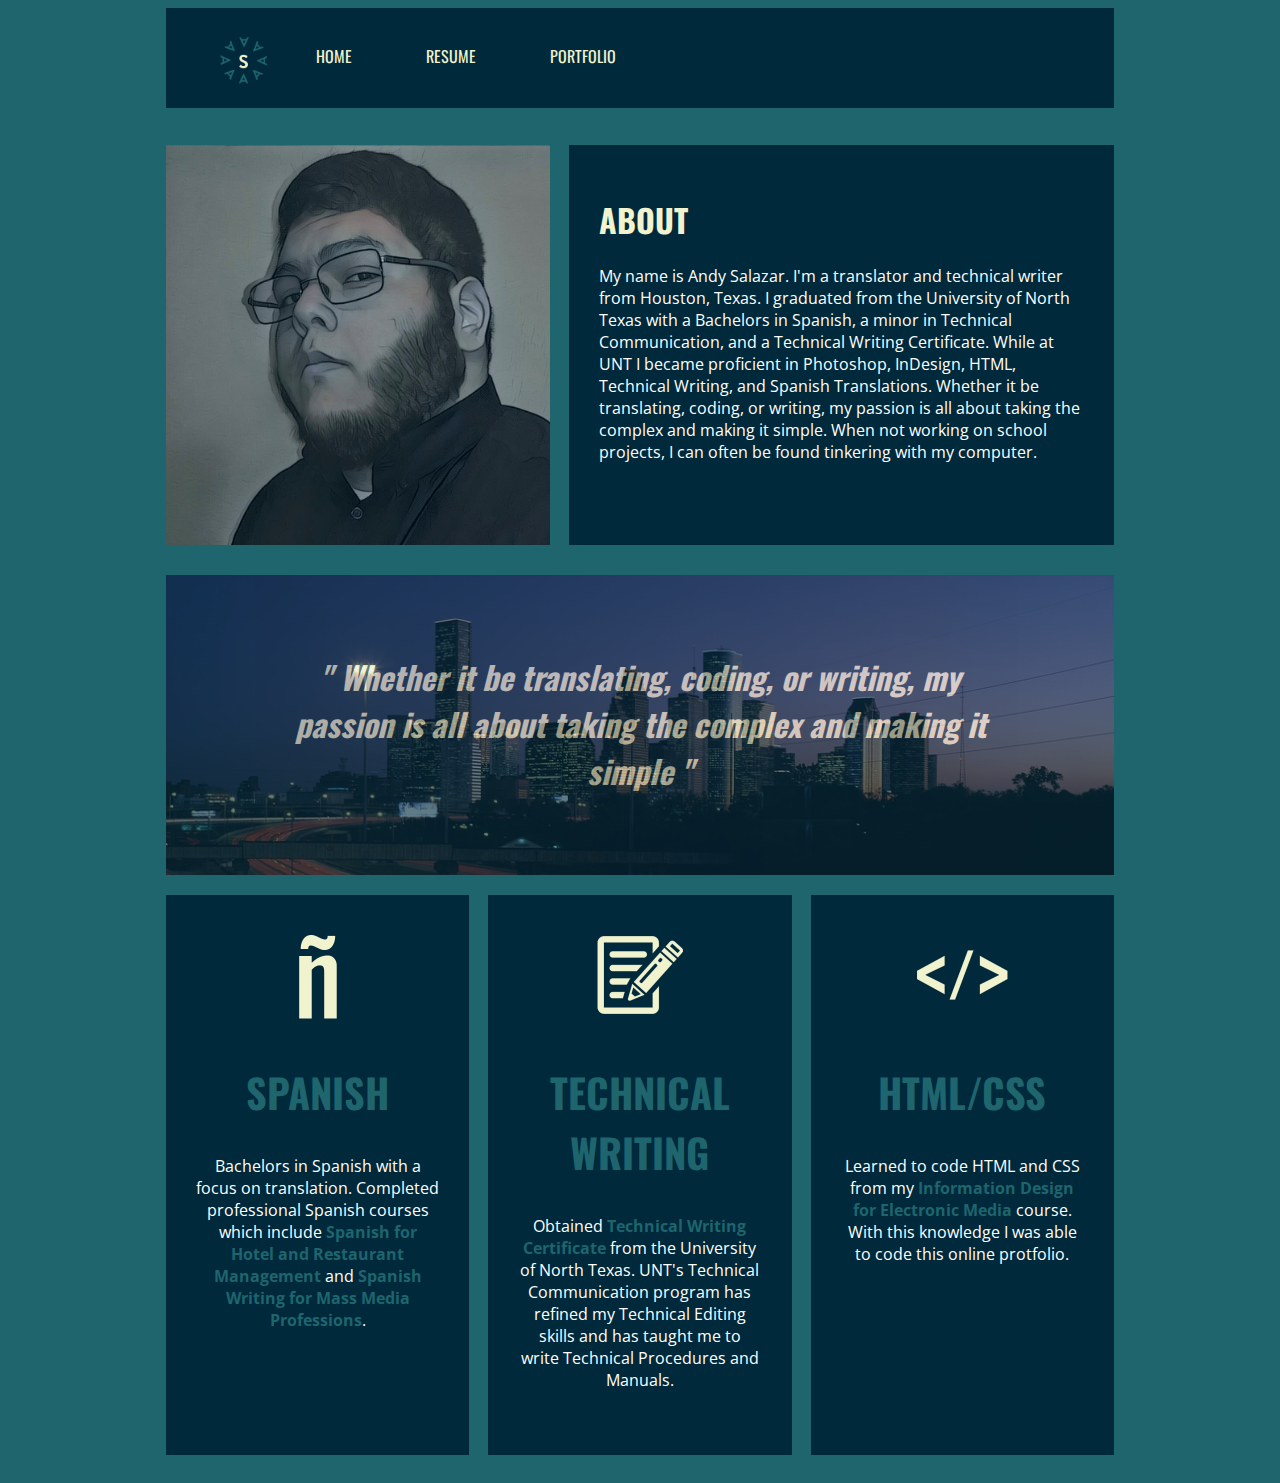
==== commit 82c436db: "Add files via upload" ====
--- a/index.html
+++ b/index.html
@@ -55,7 +55,7 @@
                         <div class="content">
                             <h1>ABOUT</h1>
                             <p>
-                                My name is Andy Salazar. I'm a translator and technical writer from Houston, Texas. I will graduate from the University of North Texas in May with a Bachelors in Spanish, a minor in Technical Communication, and a Technical Writing Certificate. While at UNT I became proficient in Photoshop, InDesign, HTML, Technical Writing, and Spanish Translations. Whether it be translating, coding, or writing, my passion is all about taking the complex and making it simple. When not working on school projects, I can often be found tinkering with my computer.
+                                My name is Andy Salazar. I'm a translator and technical writer from Houston, Texas. I graduated from the University of North Texas with a Bachelors in Spanish, a minor in Technical Communication, and a Technical Writing Certificate. While at UNT I became proficient in Photoshop, InDesign, HTML, Technical Writing, and Spanish Translations. Whether it be translating, coding, or writing, my passion is all about taking the complex and making it simple. When not working on school projects, I can often be found tinkering with my computer.
                             </p>
                         </div>
                     </div>
@@ -97,7 +97,7 @@
                             <img class="box-logo" src="images/icons/spanish.png" alt="Spanish Icon" />
                             <h2>SPANISH</h2>
                             <p>
-                                Bachelors in Spanish with a focus on translation. Completed professional Spanish courses which include <b>Spanish for Hotel and Restaurant Management</b> and <b>Spanish Writing for Mass Media Professions</b>.
+                                Bachelors in Spanish with a focus on translation. Completed professional Spanish courses which include <a href="http://catalog.unt.edu/preview_course_nopop.php?catoid=9&coid=28927" target="_blank"><b>Spanish for Hotel and Restaurant Management</b></a> and <a href="http://catalog.unt.edu/preview_course_nopop.php?catoid=5&coid=17090" target="_blank"><b>Spanish Writing for Mass Media Professions</b></a>.
                             </p>
                         </div>
                         <!--left column home ends here-->
@@ -109,7 +109,7 @@
                             <img class="box-logo" src="images/icons/writing.png" alt="Technical Writing Icon" />
                             <h2>TECHNICAL WRITING</h2>
                             <p>
-                                Obtained Technical Writing Certificate from the University of North Texas. UNT's Technical Communication program has refined my <b>Technical Editing</b> skills and has taught me to write <b>Technical Procedures and Manuals</b>.
+                                Obtained <a href="http://catalog.unt.edu/preview_program.php?catoid=15&poid=4499" target="_blank"><b>Technical Writing Certificate</b></a> from the University of North Texas. UNT's Technical Communication program has refined my Technical Editing skills and has taught me to write Technical Procedures and Manuals.
                             </p>
                         </div>
                         <!--mid column home ends here-->
@@ -120,7 +120,7 @@
                         <div class="column-home">
                             <img class="box-logo" src="images/icons/coding.png" alt="Coding icon" />
                             <h2>HTML/CSS</h2>
-                            <p>Learned to code <b>HTML</b> and <b>CSS</b> from my <b>Information Design for Electronic Media</b> course. With this knowledge I was able to code this online protfolio.
+                            <p>Learned to code HTML and CSS from my <a href="http://catalog.unt.edu/preview_course_nopop.php?catoid=5&coid=17140" target="_blank"><b>Information Design for Electronic Media</b></a> course. With this knowledge I was able to code this online protfolio.
                             </p>
                         </div>
                         <!--right column home ends here-->
--- a/style.css
+++ b/style.css
@@ -159,6 +159,11 @@
 
 .content-3-columns {
     text-align: center;
+    
+}
+
+.content-3-columns a:link {
+    text-decoration: none;
 }
 
 .column-home {
@@ -210,7 +215,7 @@
 
 .column-resume {
     background: #00293c;
-    height: 250px;
+    height: 200px;
     padding: 10%;
 }
 
@@ -589,7 +594,7 @@
 /*skills*/ 
 @media only screen and (max-width: 1100px) {
     .column-resume {
-        height: 220px;
+        height: 200px;
     }
 }
 
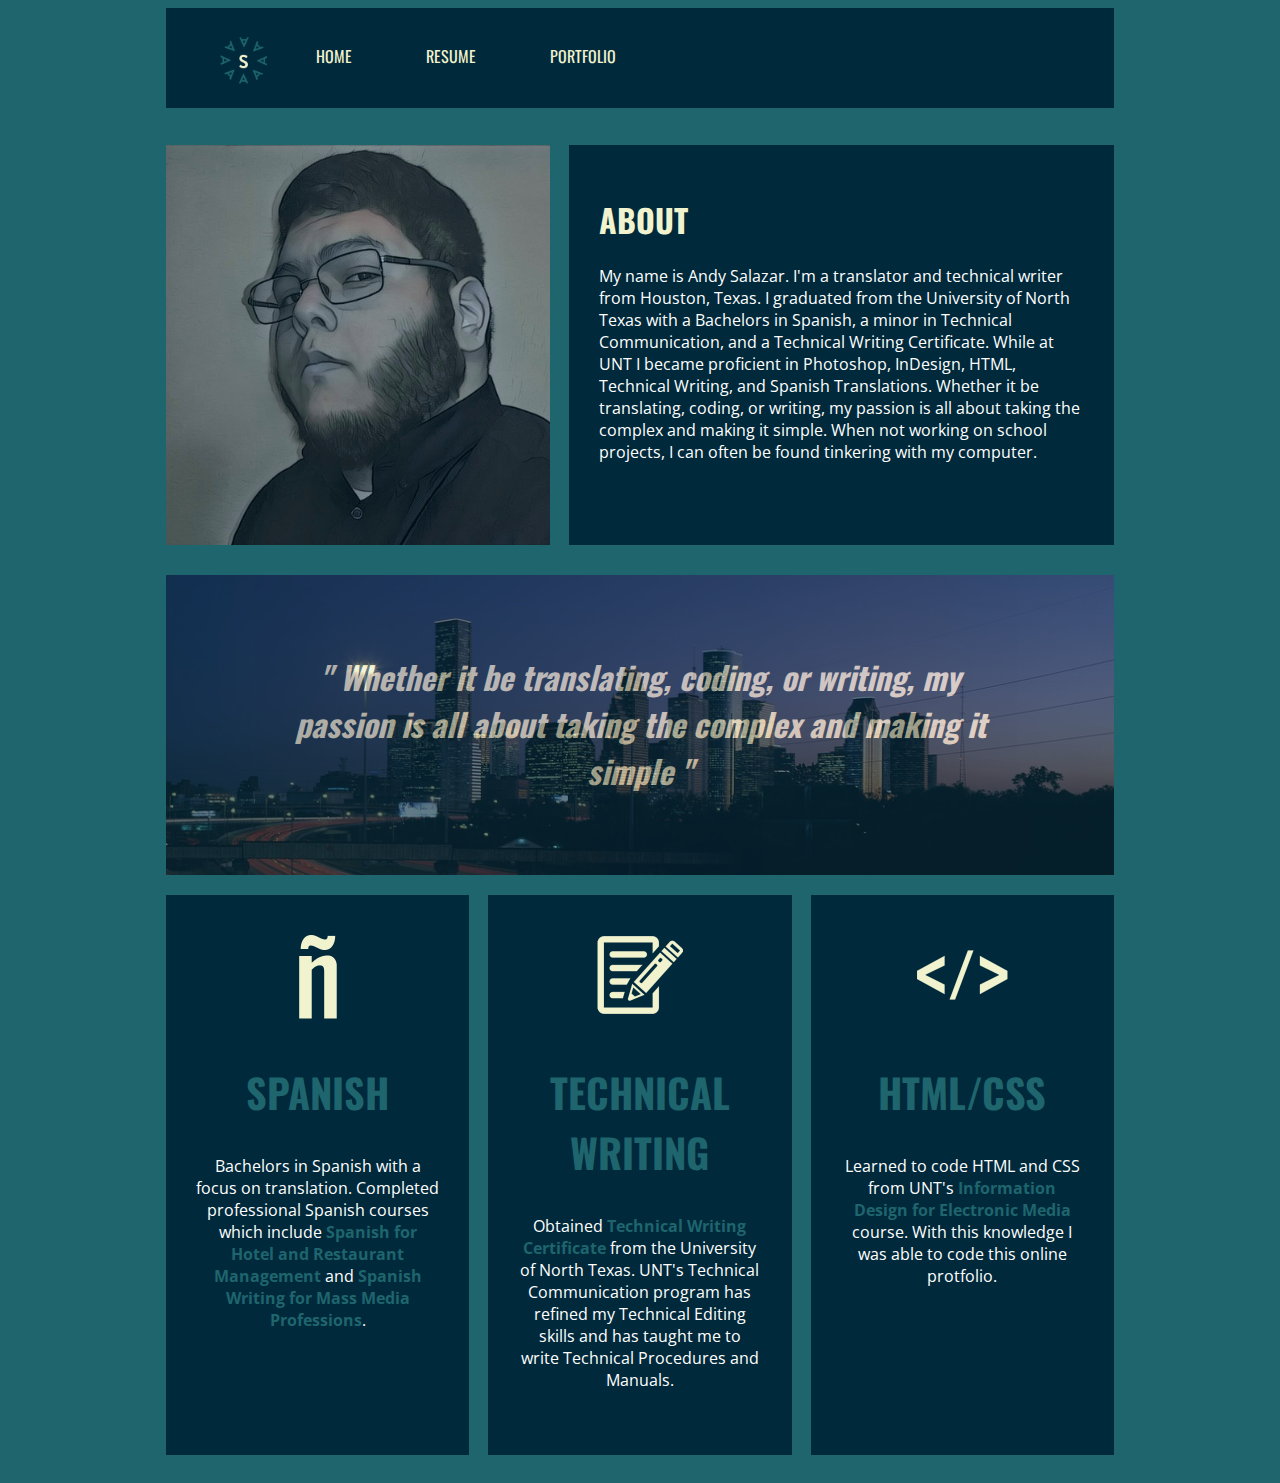
==== commit 5eca21d2: "Add files via upload" ====
--- a/index.html
+++ b/index.html
@@ -120,7 +120,7 @@
                         <div class="column-home">
                             <img class="box-logo" src="images/icons/coding.png" alt="Coding icon" />
                             <h2>HTML/CSS</h2>
-                            <p>Learned to code HTML and CSS from my <a href="http://catalog.unt.edu/preview_course_nopop.php?catoid=5&coid=17140" target="_blank"><b>Information Design for Electronic Media</b></a> course. With this knowledge I was able to code this online protfolio.
+                            <p>Learned to code HTML and CSS from UNT's <a href="http://catalog.unt.edu/preview_course_nopop.php?catoid=5&coid=17140" target="_blank"><b>Information Design for Electronic Media</b></a> course. With this knowledge I was able to code this online protfolio.
                             </p>
                         </div>
                         <!--right column home ends here-->
